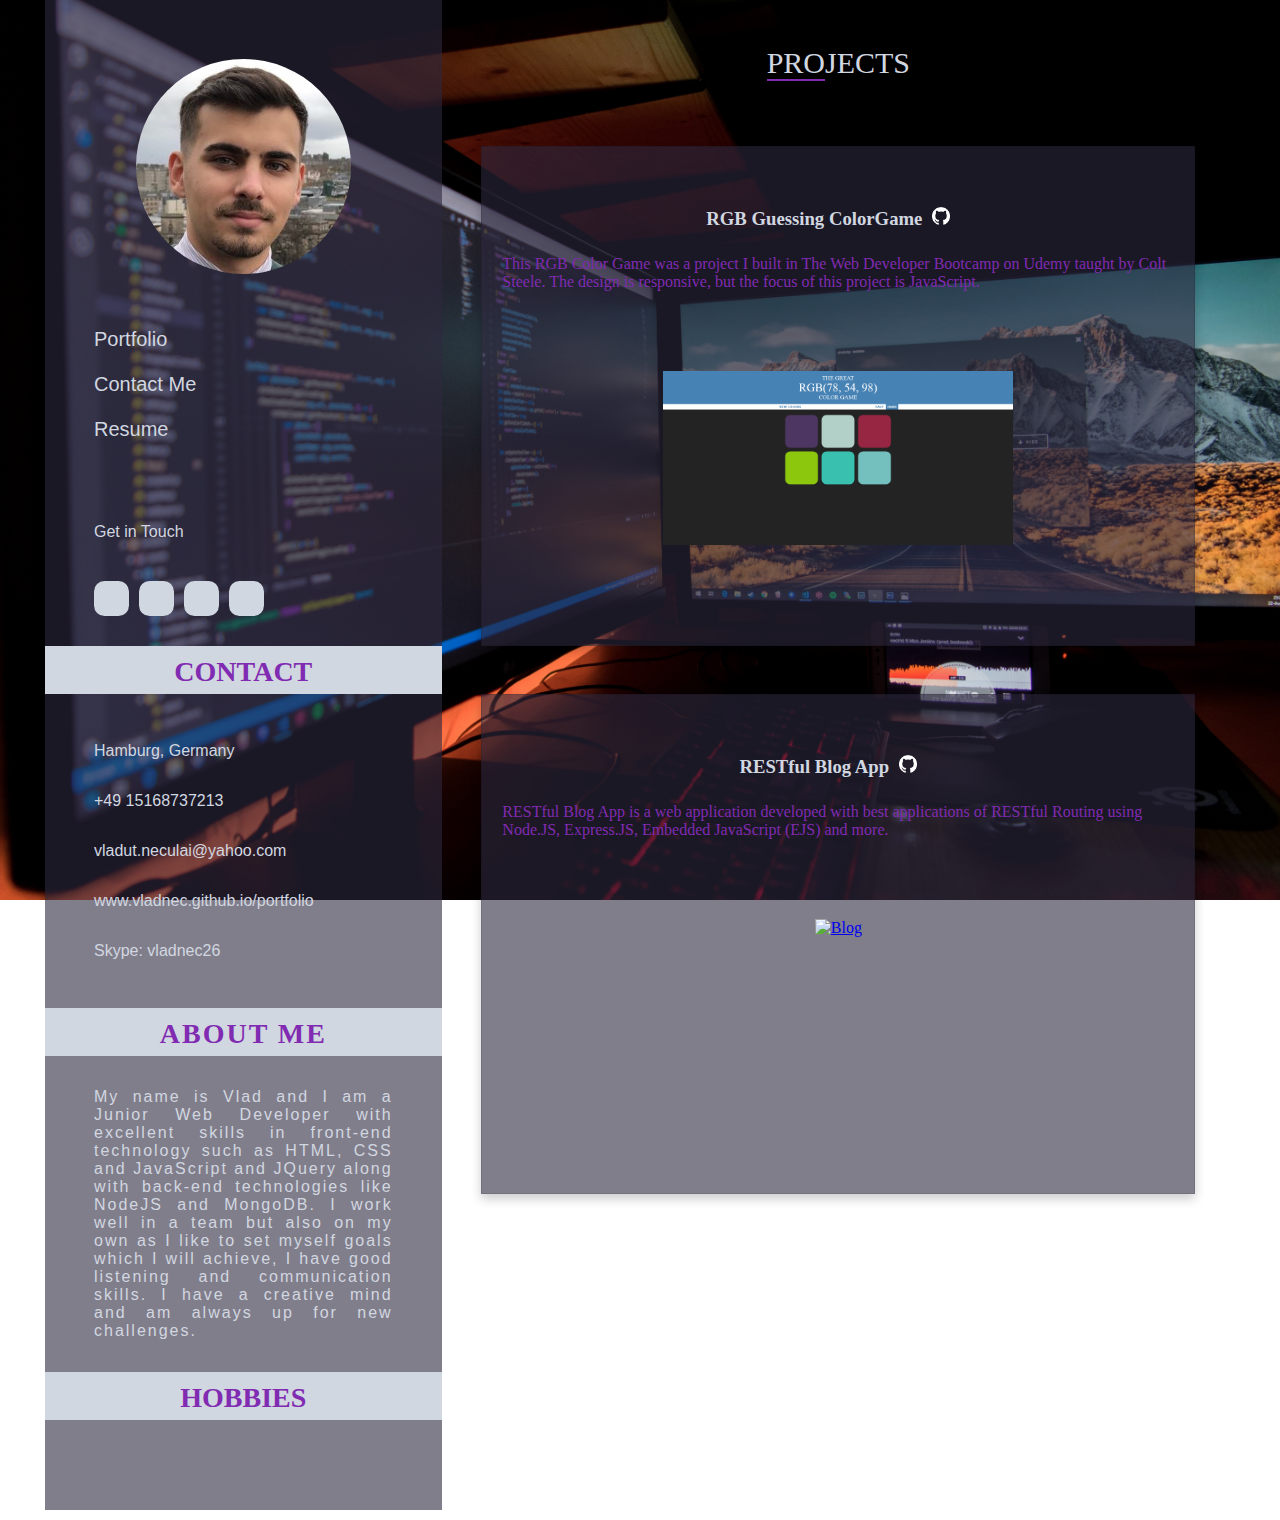
==== portfolio.html @ 5a48dd35 "Added final version" ====
<!DOCTYPE html>
<html lang="en">
<head>
	<title>Portfolio</title>
	<meta charset="utf-8">
	<meta name="viewport" content="width=device-width, initial-scale=1">

	<!--  VENDOR  -->

	<link rel="stylesheet" href="https://use.fontawesome.com/releases/v5.6.3/css/all.css" integrity="sha384-UHRtZLI+pbxtHCWp1t77Bi1L4ZtiqrqD80Kn4Z8NTSRyMA2Fd33n5dQ8lWUE00s/" crossorigin="anonymous">
	<link href="https://fonts.googleapis.com/css?family=Roboto+Mono:300,400%7CRoboto:300,400,500" rel="stylesheet">  

	<link rel="icon" href="src/img/favicon.png"> 	                   <!--  FAVICON -->
	<link rel="stylesheet" type="text/css" href="css/style.css">   <!--  CSS     -->
</head>
<body>
		<div class="portfolio-container">
			<div class="side avatar">
				 <a href="index.html"><img src="src/img/profile-pic.jpg" title="Vlad Neculai" alt="Avatar"/></a> 
			</div>  <!-- /avatar -->
			
			<div class="side navbar">
				<label for="toggle">&#9776;</label>
				<input type="checkbox" id="toggle"/>
				<div class="menu">
					<a href="portfolio.html" class="link">Portfolio  </a>
					<a href="contact.html"  class="link">Contact Me </a>
					<a href="resume.html"   class="link">Resume     </a>
				</div>

				<div class="paragraph">Get in Touch</div>
				<div class="media">
					<a class="media-btn" href="mailto:someone@yoursite.com" target="_blank"><i class="fas fa-envelope"></i></a>
					<a class="media-btn" href="https://www.linkedin.com/in/vladut-neculai" target="_blank"><i class="fab fa-linkedin"></i></a>
					<a class="media-btn" href="https://github.com/vladnec" target="_blank"><i class="fab fa-github-square"></i></a>
					<a class="media-btn" href="https://www.facebook.com/vlad.neculai" target="_blank"><i class="fab fa-facebook"></i></a>
				</div>
			</div> <!-- /navbar -->
    		
    		<div class="side contact">	
				<div class="bigText">CONTACT</div>
				<div class="margin">
					<p>Hamburg, Germany</p>
					<p>+49 15168737213</p>				
					<p>vladut.neculai@yahoo.com</p>
					<p>www.vladnec.github.io/portfolio</p>
					<p>Skype: vladnec26</p>					
    			</div>
			</div>    <!-- /contact -->	
			
			<div class="side about-me"> 
				<div class="bigText">ABOUT ME</div>
				<div class="margin">
					My name is Vlad and I am a Junior Web Developer with excellent skills in front-end technology such as HTML, CSS and JavaScript and JQuery along with back-end technologies like NodeJS and MongoDB. I work well in a team but also on my own as I like to set myself goals which I will achieve, I have good listening and communication skills. I have a creative mind and am always up for new challenges.
				</div>
			</div>    <!-- /about-me -->					
			
			<div class="side hobbies">
				<div class="bigText">HOBBIES</div>
				<div id="icons">
	    			<i class="fas fa-camera-retro"></i> 	
	    			<i class="fas fa-plane-departure"></i>  
	    			<i class="fas fa-code"></i>
    			</div>	
			</div>    <!--/hobbies -->		
			


<!-- ========PORTFOLIO -->
			<div class="portfolio">
				<div class="portfolio-title">
					<div><span class="line">PRO</span>JECTS</div>
				</div>
				<div class="project first">
					<div class="project-descr">
						<h3>RGB Guessing ColorGame<a href="https://github.com/vladnec/RGB-ColorGame"><img src="src/img/githubwhite.png" title="git-repo" alt="repo"/></a></h3>
					<p>This RGB Color Game was a project I built in The Web Developer Bootcamp on Udemy taught by Colt Steele. The design is responsive, but the focus of this project is JavaScript.</p>
					</div>
					<div class="project-img">
						<a href="https://vladnec.github.io/RGB-ColorGame/"><img src="src/img/rgb.png" title="RGB ColorGame" alt="RGB"/></a> 
					</div>
				</div>
				<div class="project second">
					<div class="project-descr">
						<h3>RESTful Blog App<a href="https://github.com/vladnec/Blog"><img src="src/img/githubwhite.png" width="25px" height="25px" title="git-repo" alt="repo"/></a></h3>
						<p>RESTful Blog App is a web application developed with best applications of RESTful Routing using Node.JS, Express.JS, Embedded JavaScript (EJS) and more.</p>
					</div>
					<div class="project-img">
						<a href="https://github.com/vladnec/Blog"><img src="https://screenshotscdn.firefoxusercontent.com/images/537989e9-ac92-4010-b8c0-c2118280bcbb.png" title="RESTful Blog" alt="Blog"/></a> 
					</div>
				</div>
			</div> <!-- /portfolio -->
		</div>
</body>
</html>
---- css/style.css ----
* {
  box-sizing: border-box; }

html {
  background: url(../src/img/cover.jpg) no-repeat center center fixed;
  -webkit-background-size: cover;
  -moz-background-size: cover;
  -o-background-size: cover;
  background-size: cover; }

body {
  margin: 0;
  padding: 0; }

.side, .education, .row, .row-m, .index-container, .index, .index .header-index {
  font-family: Lusitana, sans-serif;
  font-size: 16px; }

.contact .margin, .title {
  display: flex;
  flex-direction: column; }

.write-me, .portfolio .project, .index {
  background-color: rgba(45, 40, 62, 0.6);
  animation: fadeIn 1s linear;
  box-shadow: 0 5px 10px rgba(0, 0, 0, 0.2);
  border: 1px solid rgba(0, 0, 0, 0.1);
  overflow: hidden; }

.resume-container, .contact-container, .portfolio-container, .index-container {
  max-width: 1190px;
  margin: -10px auto;
  display: grid;
  grid-template-columns: 1fr 2fr; }

.resume-container {
  grid-template-areas: "avatar resume-main" "navbar resume-main" "contact resume-main" "about-me resume-main" ". resume-main" "hobbies resume-main";
  background-color: rgba(45, 40, 62, 0.6); }

.margin {
  margin: 32px 49px;
  text-align: justify; }

/* ===sidebar */
.side {
  background-color: rgba(45, 40, 62, 0.6);
  color: #d1d7e0;
  font-weight: 400; }

.avatar {
  grid-area: avatar;
  display: flex;
  justify-content: center; }
  .avatar img {
    border-radius: 50%;
    margin-top: 69px;
    height: 215px;
    width: 215px; }

/* ===navbar */
.navbar label {
  font-size: 26px;
  line-height: 70px;
  display: none; }
.navbar .menu {
  margin-top: 30px;
  margin-left: 49px;
  display: inline-block; }
  .navbar .menu a {
    font-size: 20px;
    margin-top: 20px;
    text-decoration: none;
    display: block;
    color: #d1d7e0; }
  .navbar .menu .link::after {
    content: '';
    display: block;
    width: 0;
    height: 2px;
    background: #d1d7e0;
    transition: width 0.3s; }
  .navbar .menu .link:hover::after {
    width: 100%;
    transition: width .3s; }
.navbar #toggle {
  display: none; }
.navbar .paragraph {
  margin-left: 49px;
  margin-top: 80px; }

/*====social icons*/
.media {
  display: flex;
  text-align: center;
  margin: 40px 0 30px 39px; }

.media-btn {
  text-decoration: none;
  display: inline-block;
  width: 35px;
  height: 35px;
  background: #d1d7e0;
  margin-left: 10px;
  border-radius: 30%;
  color: #802bb1;
  overflow: hidden;
  position: relative; }

.media-btn i {
  line-height: 35px;
  font-size: 12px;
  transition: 0.2s linear; }

.media-btn:hover i {
  transform: scale(1.3);
  color: #d1d7e0; }

.media-btn::before {
  content: "";
  position: absolute;
  width: 120%;
  height: 120%;
  background: #802bb1;
  transform: rotate(45deg);
  left: -110%;
  top: 90%; }

.media-btn:hover::before {
  animation: pop 0.7s 1;
  top: -10%;
  left: -10%; }

/*  ===contact  */
.contact {
  grid-area: contact; }
  .contact .margin {
    justify-content: center; }

.bigText {
  color: #802bb1;
  font-family: Raleway, serif;
  background-color: #d1d7e0;
  margin-top: 0;
  font-size: 28px;
  font-weight: 600;
  text-align: center;
  height: 48px;
  padding-top: 10px; }

.about-me {
  grid-area: about-me;
  letter-spacing: 2px; }

.hobbies {
  grid-area: hobbies; }
  .hobbies #icons {
    display: flex;
    justify-content: center;
    align-items: center;
    font-size: 30px; }
    .hobbies #icons i {
      margin-top: 30px;
      padding: 30px; }

/* == RESUME SECTION == */
.resume-main {
  grid-area: resume-main;
  display: grid;
  grid-template-areas: "title" "education" "experience" "references";
  animation: fadeIn 1s linear; }

.main {
  background-color: #d1d7e0; }
  .main h3 {
    font-family: Lusitana, sans-serif;
    color: #2d283e;
    font-size: 28px;
    font-weight: 500;
    margin-bottom: -9px; }
  .main .bigIcon {
    color: #802bb1;
    font-size: 39px;
    margin: 0 36px 0 65px; }
  .main hr {
    margin: 23px 47px 23px 63px;
    display: block;
    height: 1px;
    border: 0;
    border-top: 2px solid #802bb1;
    padding: 0; }

.title {
  grid-area: title;
  justify-content: center;
  padding-top: 80px;
  padding-bottom: 80px; }
  .title #bigTitle {
    font-family: Raleway, serif;
    font-size: 60px;
    font-weight: 400;
    color: #2d283e;
    margin-left: 65px; }
    .title #bigTitle .specialTitle {
      font-weight: 500;
      color: #802bb1; }
  .title #smallTitle {
    font-size: 28px;
    font-weight: 700;
    color: #2d283e;
    font-family: Lusitana, sans-serif;
    font-weight: 400;
    margin-left: 65px; }

.line {
  border-bottom: 2px solid #802bb1; }

.education {
  grid-area: education; }

.experience {
  grid-area: experience; }

.references {
  grid-area: references;
  padding-bottom: 10px; }

.row {
  display: grid;
  grid-template-columns: 1fr 2fr;
  grid-template-areas: "col-sm col-lg";
  grid-column-gap: 20px;
  color: #2d283e;
  margin-bottom: 10px; }
  .row .col-sm {
    display: flex;
    align-items: baseline;
    margin-top: 4px;
    color: #686868; }
    .row .col-sm ul {
      list-style-type: none;
      padding-left: 17px; }
    .row .col-sm .fa-dot-circle {
      color: #802bb1;
      font-size: 16px;
      margin-left: 63px; }
    .row .col-sm .fa-circle {
      color: #802bb1;
      font-size: 10px;
      margin-left: 63px; }
  .row .col-lg {
    margin: 0 35px 0 0;
    color: #686868;
    padding-right: 19px; }
    .row .col-lg p {
      margin-top: 10px; }
    .row .col-lg h5 {
      font-weight: bold;
      text-transform: uppercase;
      font-size: 20px;
      margin-top: 24px;
      margin-bottom: 0px;
      padding-bottom: 0px; }

.row-m {
  display: grid;
  grid-template-columns: 330px 330px;
  grid-column-gap: 36px; }
  .row-m .col-m {
    margin: 11px 0 0 25px;
    color: #686868;
    text-align: left; }
    .row-m .col-m ul {
      list-style: none;
      margin: 0;
      text-align: justify;
      line-height: 1.5; }

/* ====Contact Section  */
.contact-container {
  grid-template-areas: "avatar write-me" "navbar write-me" "contact write-me" "about-me write-me" "hobbies write-me"; }

.write-me {
  margin: 69px auto;
  width: 60%;
  grid-area: write-me;
  padding: 40px;
  height: 560px; }
  .write-me p {
    width: 100%;
    text-align: center;
    padding: 0;
    color: #802bb1; }
  .write-me input {
    color: #d1d7e0;
    padding: 10px 0;
    margin-bottom: 30px;
    background: rgba(0, 0, 0, 0); }
  .write-me textarea {
    color: #d1d7e0;
    height: 120px;
    padding: 10px 0;
    margin-bottom: 40px;
    background: rgba(0, 0, 0, 0);
    resize: none; }
  .write-me input, .write-me textarea {
    width: 100%;
    box-shadow: none;
    outline: none;
    border: none;
    border-bottom: 2px solid #999; }
  .write-me form div {
    position: relative; }
    .write-me form div label {
      position: absolute;
      top: 10px;
      left: 0;
      color: #d1d7e0;
      transition: .5s;
      pointer-events: none; }

.write-me input:focus ~ label,
.write-me textarea:focus ~ label,
.write-me input:valid ~ label,
.write-me textarea:valid ~ label {
  top: -12px;
  left: 0;
  color: #802bb1;
  font-size: 12px;
  font-weight: bold; }

.write-me input:focus,
.write-me textarea:focus,
.write-me input:valid,
.write-me textarea:valid {
  border-bottom: 2px solid #802bb1; }

.btn-effect {
  position: relative;
  background: rgba(0, 0, 0, 0);
  color: #d1d7e0;
  width: 100%;
  height: 60px;
  border: 1px solid #802bb1;
  font-size: 18px;
  border-radius: 4px;
  transition: .6s;
  margin-top: -8px;
  overflow: hidden; }

.btn-effect:focus {
  outline: none; }

.btn-effect::before {
  content: '';
  display: block;
  position: absolute;
  background: rgba(255, 255, 255, 0.5);
  width: 80px;
  height: 100%;
  left: 0;
  top: 0;
  opacity: .5;
  filter: blur(30px);
  transform: translateX(-130px) skewX(-15deg); }

.btn-effect::after {
  content: '';
  display: block;
  position: absolute;
  background: rgba(255, 255, 255, 0.2);
  width: 30px;
  height: 100%;
  left: 30px;
  top: 0;
  opacity: 0;
  filter: blur(30px);
  transform: translate(-100px) scaleX(-15); }

.btn-effect:hover {
  background: #802bb1;
  cursor: pointer; }

.btn-effect:hover:before {
  transform: translateX(300px) skewX(-15deg);
  opacity: .6;
  transition: .7s; }

.btn-effect:hover:after {
  transform: translateX(300px) skewX(-15deg);
  opacity: 1;
  transition: .7s; }

/* ==== Portfolio Page */
.portfolio-container {
  grid-template-areas: "avatar portfolio" "navbar portfolio" "contact portfolio" "about-me portfolio" "hobbies portfolio"; }

.portfolio {
  grid-area: portfolio;
  color: #d1d7e0; }
  .portfolio .portfolio-title {
    text-align: center;
    font-size: 30px;
    margin: 56px auto; }
  .portfolio .first {
    margin: 66px auto 10px auto; }
  .portfolio .second {
    margin: 48px auto 10px; }
  .portfolio .project {
    padding: 20px;
    width: 90%;
    height: 500px; }
    .portfolio .project .project-descr h3 {
      text-align: center;
      margin: 40px 20px 25px 0; }
      .portfolio .project .project-descr h3 a img {
        margin-left: 10px;
        color: #000;
        width: 18px;
        height: 18px; }
    .portfolio .project .project-descr p {
      color: #802bb1; }
    .portfolio .project .project-img {
      width: 350px;
      margin: 40px auto;
      height: 250px;
      text-align: center;
      overflow: hidden; }
      .portfolio .project .project-img img {
        margin-top: 40px;
        max-width: 100%;
        max-height: 100%;
        transition: 0.75s; }
      .portfolio .project .project-img :hover img {
        transform: scale(1.2); }

/*=====Index Page */
.index-container {
  grid-template-areas: "avatar index" "navbar index" "contact index" "about-me index" "hobbies index"; }

.index {
  grid-area: index;
  width: 90%;
  height: 576px;
  margin: 80px auto; }
  .index .header-index {
    margin: 100px 30px 80px 80px;
    color: #d1d7e0; }
    .index .header-index h1 {
      font-size: 40px; }
    .index .header-index h4 {
      font-size: 25px; }
  .index .btn-index {
    margin: 100px 30px 80px 80px;
    animation: fadeIn 1s linear; }
    .index .btn-index a {
      text-decoration: none;
      text-align: center;
      display: block;
      background: rgba(0, 0, 0, 0);
      color: #d1d7e0;
      padding: 20px;
      width: 55%;
      height: 60px;
      margin: 40px 0 10px 0;
      border: 1px solid #802bb1;
      font-size: 18px;
      border-radius: 4px;
      transition: .6s;
      overflow: hidden; }
    .index .btn-index a:hover {
      background: #802bb1;
      cursor: pointer; }

@media only screen and (max-width: 800px) {
  .portfolio-container,
  .index-container,
  .resume-container,
  .contact-container {
    display: flex;
    flex-direction: column; }

  /*== index page*/
  .index-container .index .btn-index a {
    width: 80%;
    border-radius: 4px;
    font-size: 1em;
    font-family: Lusitana, sans-serif; }

  /*= contact page*/
  .contact-container .write-me {
    margin: 0;
    width: 100%; }
    .contact-container .write-me form div input,
    .contact-container .write-me form div textarea {
      width: 100%; }
    .contact-container .write-me .btn-effect {
      width: 100%; }

  /*resume page*/
  .main h3 {
    font-size: 20px; }
    .main h3 .bigIcon {
      font-size: 20px; }

  .navbar label {
    text-align-last: right;
    padding-right: 10px;
    display: block;
    cursor: pointer; }
  .navbar .paragraph {
    display: none; }
  .navbar .menu {
    text-align: left;
    display: none; }
    .navbar .menu a {
      display: block;
      margin: 20px 13px; }
  .navbar .media {
    position: absolute;
    top: -25px;
    left: 14px; }

  #toggle:checked + .menu {
    display: inline-block; }

  .avatar,
  .hobbies,
  .about-me,
  .references {
    display: none; }

  .portfolio-container .portfolio .portfolio-title {
    background-color: #d1d7e0;
    font-weight: 600;
    text-transform: uppercase;
    color: #ccc;
    font-size: 28px;
    height: 48px;
    padding-top: 10px;
    width: 100%;
    color: #802bb1;
    margin: 0; }
  .portfolio-container .portfolio .line {
    border-bottom: none; }
  .portfolio-container .project {
    margin-top: 0; } }
@media only screen and (max-width: 900px) {
  #bigTitle
  , #smallTitle {
    text-align: justify; }

  .bigText {
    width: 100%; } }
@media only screen and (max-width: 1040px) {
  .resume-container {
    grid-template-rows: auto;
    grid-template-columns: 1fr 3fr; }

  .row {
    display: grid;
    grid-template-columns: 1fr;
    grid-template-areas: "col-sm" "col-lg"; }
    .row .col-lg {
      margin-left: 96px; }
      .row .col-lg h5 {
        font-size: 16px; }
    .row .past {
      margin-left: 6px; }

  .margin {
    display: flex;
    align-items: center;
    justify-content: center; }

  .avatar img {
    height: 180px;
    width: 180px;
    justify-content: center;
    border: 3px solid #802bb1;
    margin-bottom: 10px; }

  .resume-main .title #bigTitle {
    font-size: 35px; }
  .resume-main .title #smallTitle {
    font-size: 15px; }

  .row-m {
    display: flex;
    flex-direction: column; }

  .references {
    padding-bottom: 15px; }

  /* project page*/
  .portfolio .project {
    height: 475px; }

  /*index page*/ }
/* KEYFRAMES */
@keyframes pop {
  0% {
    left: -110%;
    top: 90%; }
  50% {
    left: 10%;
    top: -30%; }
  100% {
    left: -10%;
    top: -10%; } }
@keyframes fadeIn {
  0% {
    opacity: 0; }
  100% {
    opacity: 1; } }

/*# sourceMappingURL=style.css.map */
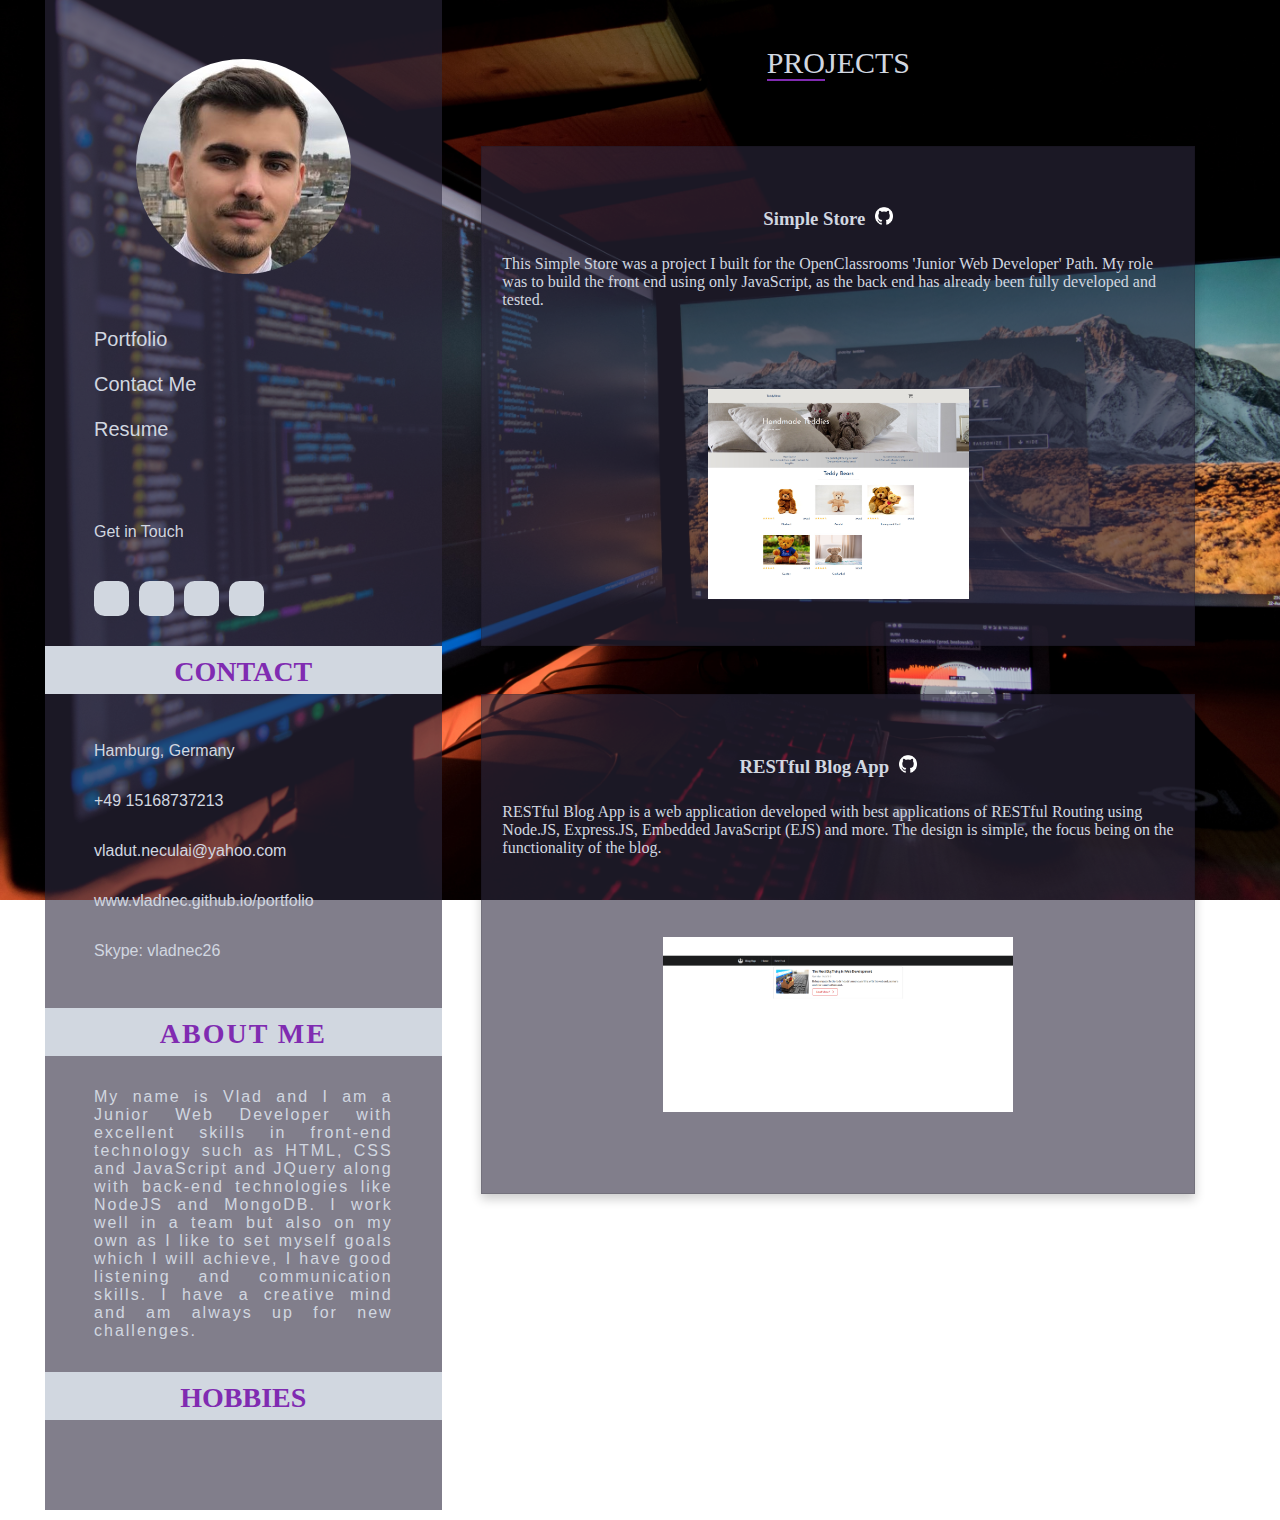
==== commit 3fada6d2: "updated projects, added images" ====
--- a/portfolio.html
+++ b/portfolio.html
@@ -73,20 +73,20 @@
 				</div>
 				<div class="project first">
 					<div class="project-descr">
-						<h3>RGB Guessing ColorGame<a href="https://github.com/vladnec/RGB-ColorGame"><img src="src/img/githubwhite.png" title="git-repo" alt="repo"/></a></h3>
-					<p>This RGB Color Game was a project I built in The Web Developer Bootcamp on Udemy taught by Colt Steele. The design is responsive, but the focus of this project is JavaScript.</p>
+						<h3>Simple Store<a href="https://github.com/vladnec/OC-5thProject"><img src="src/img/githubwhite.png" title="git-repo" alt="repo"/></a></h3>
+					<p>This Simple Store was a project I built for the OpenClassrooms 'Junior Web Developer' Path. My role was to build the front end using only JavaScript, as the back end has already been fully developed and tested. </p>
 					</div>
 					<div class="project-img">
-						<a href="https://vladnec.github.io/RGB-ColorGame/"><img src="src/img/rgb.png" title="RGB ColorGame" alt="RGB"/></a> 
+						<a href="https://github.com/vladnec/OC-5thProject"><img src="./images/simpleStore1.jpg" title="SimpleStore" alt="SimpleStore"/></a> 
 					</div>
 				</div>
 				<div class="project second">
 					<div class="project-descr">
 						<h3>RESTful Blog App<a href="https://github.com/vladnec/Blog"><img src="src/img/githubwhite.png" width="25px" height="25px" title="git-repo" alt="repo"/></a></h3>
-						<p>RESTful Blog App is a web application developed with best applications of RESTful Routing using Node.JS, Express.JS, Embedded JavaScript (EJS) and more.</p>
+						<p>RESTful Blog App is a web application developed with best applications of RESTful Routing using Node.JS, Express.JS, Embedded JavaScript (EJS) and more. The design is simple, the focus being on the functionality of the blog.</p>
 					</div>
 					<div class="project-img">
-						<a href="https://github.com/vladnec/Blog"><img src="https://screenshotscdn.firefoxusercontent.com/images/537989e9-ac92-4010-b8c0-c2118280bcbb.png" title="RESTful Blog" alt="Blog"/></a> 
+						<a href="https://github.com/vladnec/Blog"><img src="./images/restful1.png" title="RESTful Blog" alt="Blog"/></a> 
 					</div>
 				</div>
 			</div> <!-- /portfolio -->
--- a/css/style.css
+++ b/css/style.css
@@ -418,7 +418,7 @@
         width: 18px;
         height: 18px; }
     .portfolio .project .project-descr p {
-      color: #802bb1; }
+      color: #d1d7e0; }
     .portfolio .project .project-img {
       width: 350px;
       margin: 40px auto;
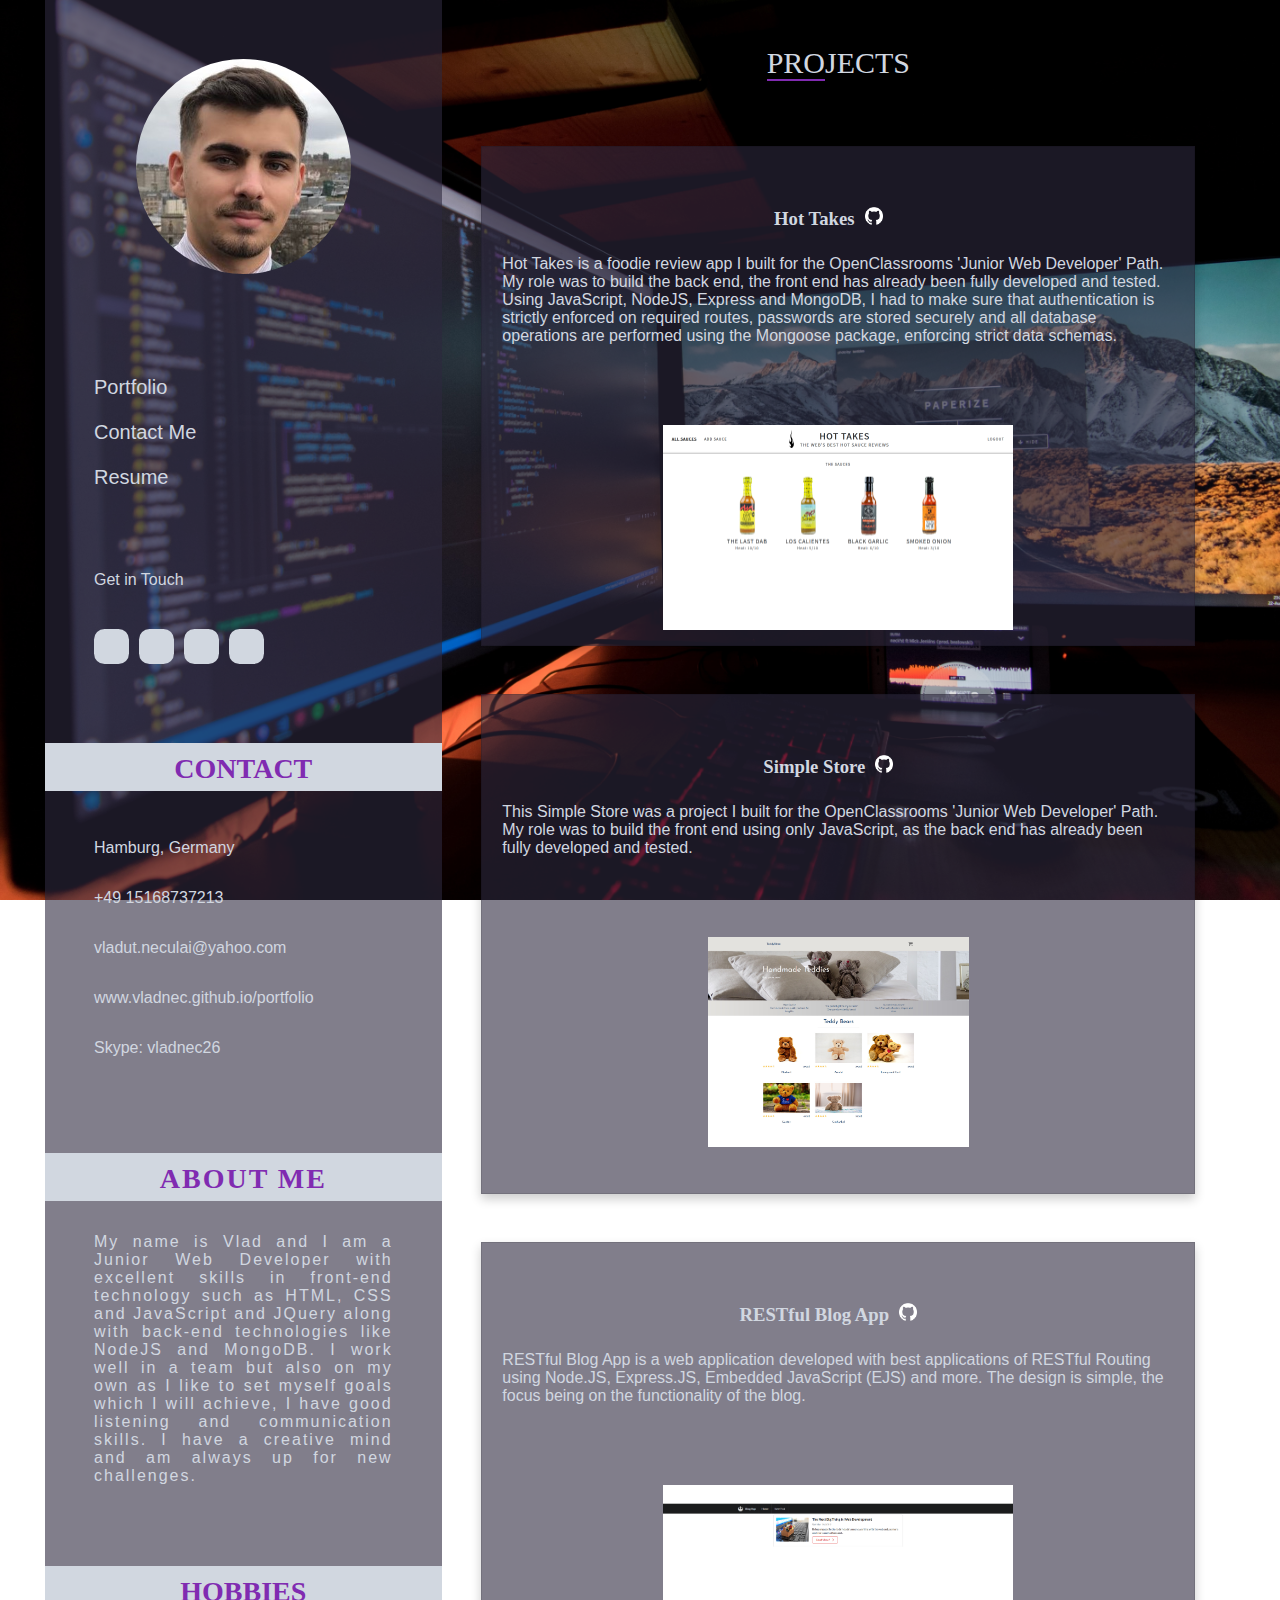
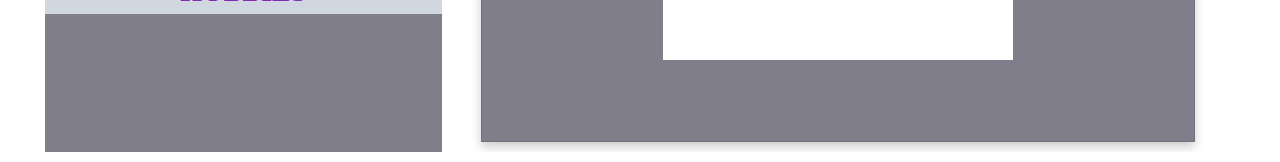
==== commit 5e994e6a: "added hot takes project" ====
--- a/portfolio.html
+++ b/portfolio.html
@@ -73,14 +73,24 @@
 				</div>
 				<div class="project first">
 					<div class="project-descr">
+						<h3>Hot Takes<a href="https://github.com/vladnec/Foodie-Review-App"><img src="src/img/githubwhite.png" title="git-repo" alt="repo"/></a></h3>
+					<p>Hot Takes is a foodie review app I built for the OpenClassrooms 'Junior Web Developer' Path. My role was to build the back end, the front end has already been fully developed and tested. Using JavaScript, NodeJS, Express and MongoDB, I had to make sure that authentication is strictly enforced on required routes, passwords are stored securely and all database operations are performed using the Mongoose package, enforcing strict data schemas. </p>
+					</div>
+					<div class="project-img">
+						<a href="https://github.com/vladnec/Foodie-Review-App"><img src="./images/HotTakes_Mainpage.png" title="HotTakes" alt="HotTakes"/></a> 
+					</div>
+				</div>
+				<div class="project nextProject">
+					<div class="project-descr">
 						<h3>Simple Store<a href="https://github.com/vladnec/OC-5thProject"><img src="src/img/githubwhite.png" title="git-repo" alt="repo"/></a></h3>
 					<p>This Simple Store was a project I built for the OpenClassrooms 'Junior Web Developer' Path. My role was to build the front end using only JavaScript, as the back end has already been fully developed and tested. </p>
 					</div>
 					<div class="project-img">
-						<a href="https://github.com/vladnec/OC-5thProject"><img src="./images/simpleStore1.jpg" title="SimpleStore" alt="SimpleStore"/></a> 
+						<a href="https://github.com/vladnec/OC-5thProject"><img src="./images/simpleStore_MainPage.jpg" title="SimpleStore" alt="SimpleStore"/></a> 
 					</div>
 				</div>
-				<div class="project second">
+
+				<div class="project nextProject">
 					<div class="project-descr">
 						<h3>RESTful Blog App<a href="https://github.com/vladnec/Blog"><img src="src/img/githubwhite.png" width="25px" height="25px" title="git-repo" alt="repo"/></a></h3>
 						<p>RESTful Blog App is a web application developed with best applications of RESTful Routing using Node.JS, Express.JS, Embedded JavaScript (EJS) and more. The design is simple, the focus being on the functionality of the blog.</p>
--- a/css/style.css
+++ b/css/style.css
@@ -403,7 +403,7 @@
     margin: 56px auto; }
   .portfolio .first {
     margin: 66px auto 10px auto; }
-  .portfolio .second {
+  .portfolio .nextProject {
     margin: 48px auto 10px; }
   .portfolio .project {
     padding: 20px;
@@ -418,7 +418,8 @@
         width: 18px;
         height: 18px; }
     .portfolio .project .project-descr p {
-      color: #d1d7e0; }
+      color: #d1d7e0;
+      font-family:Lusitana, sans-serif; }
     .portfolio .project .project-img {
       width: 350px;
       margin: 40px auto;
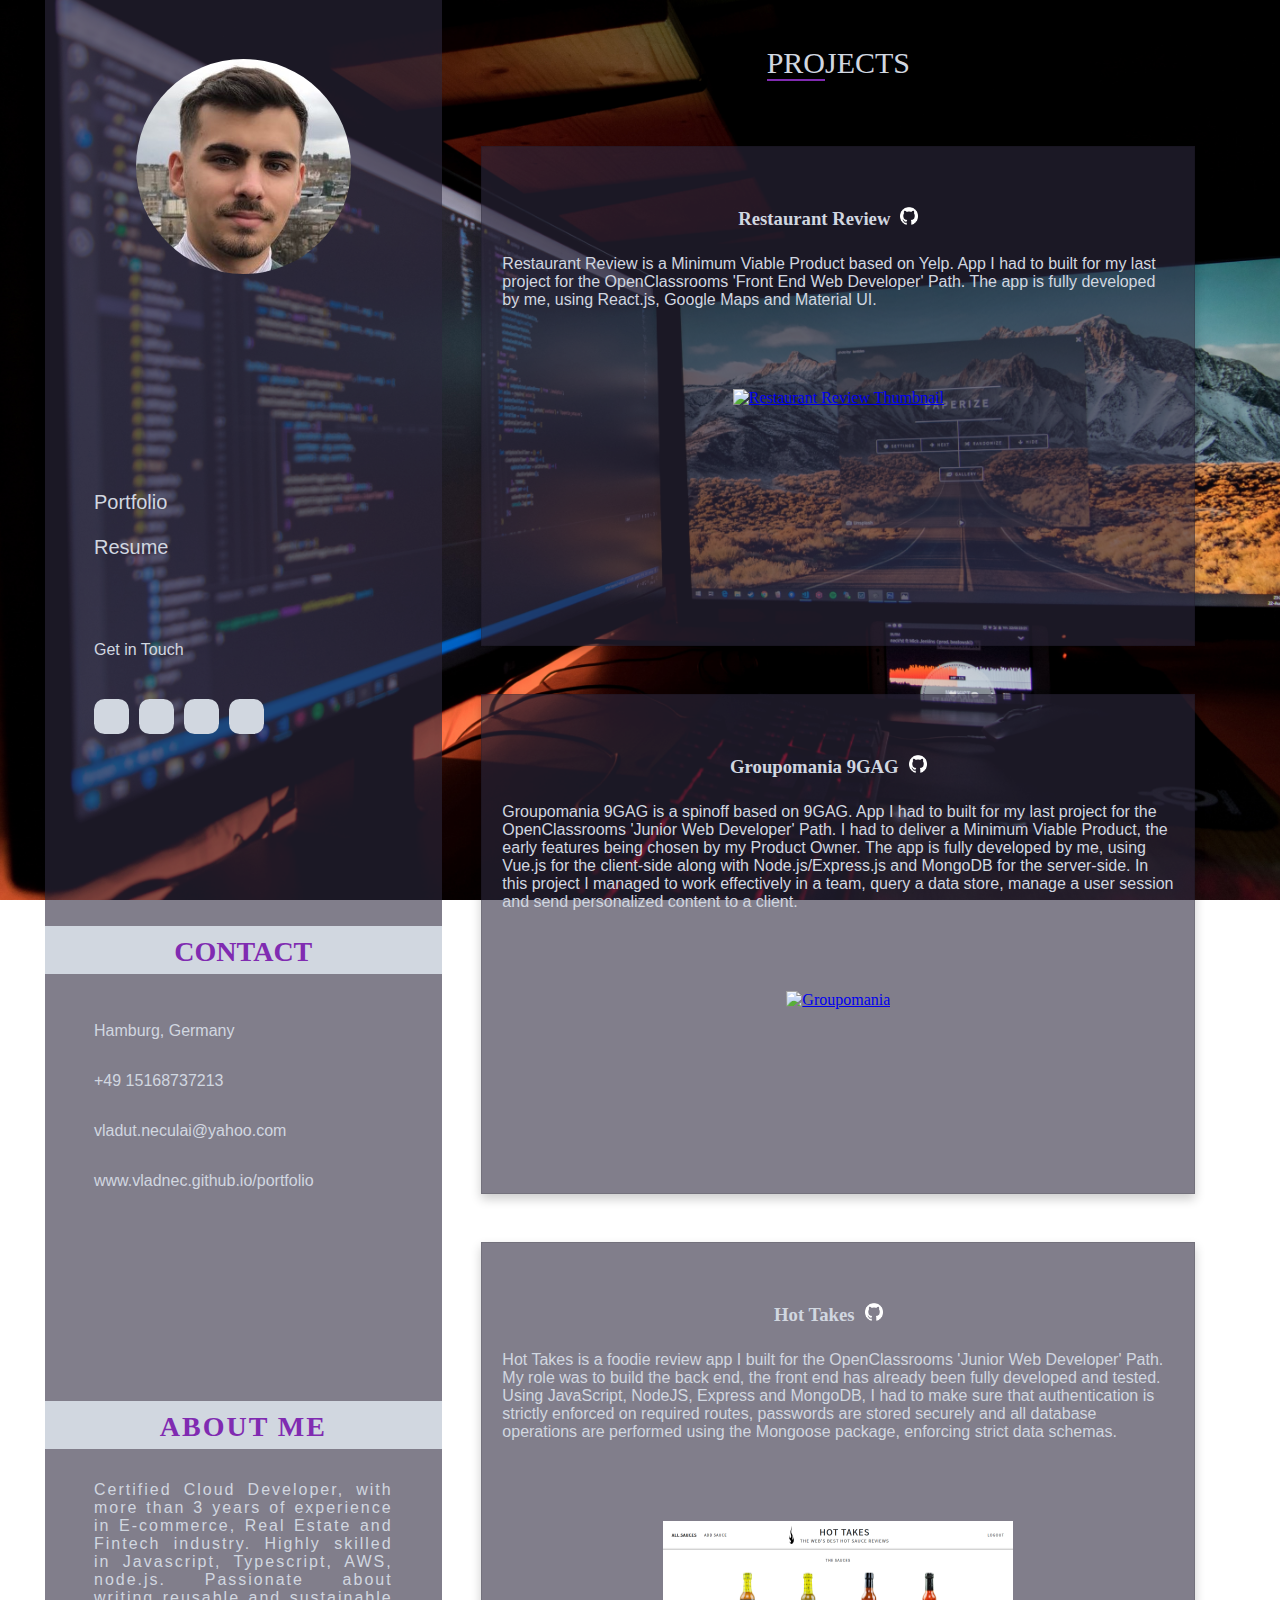
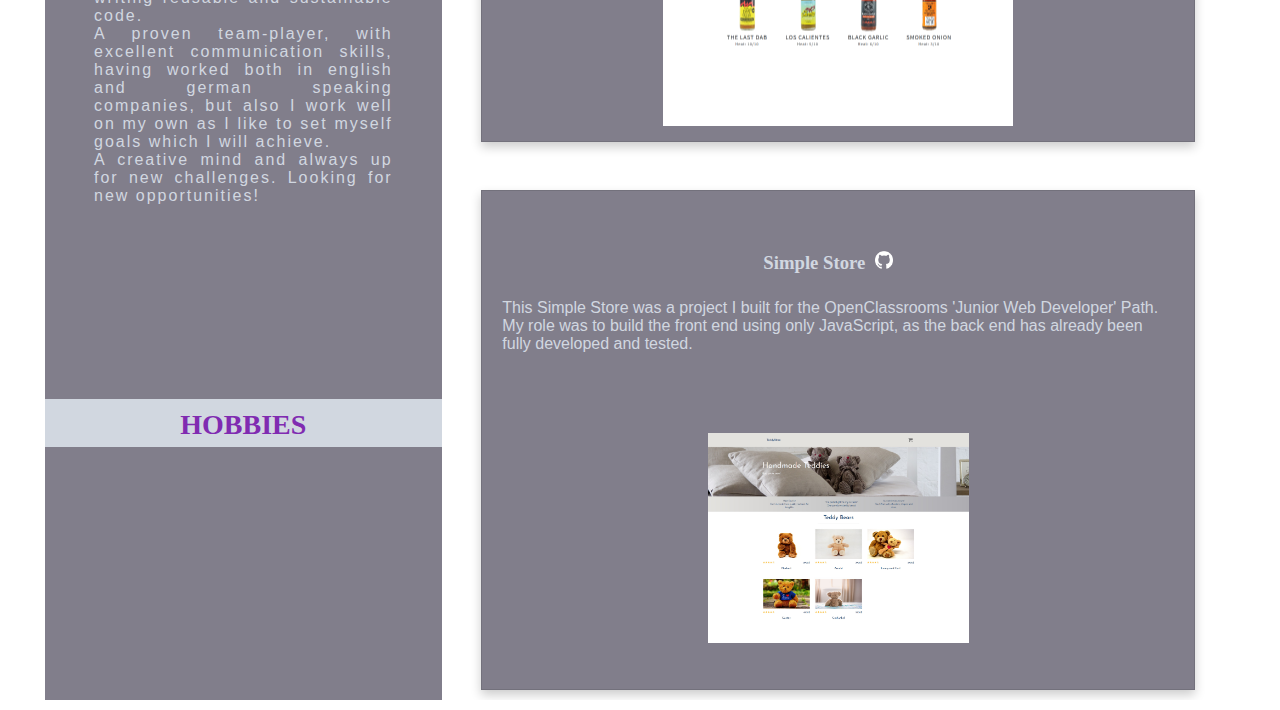
==== commit ad4ecd40: "update cv 2022" ====
--- a/portfolio.html
+++ b/portfolio.html
@@ -1,5 +1,6 @@
 <!DOCTYPE html>
 <html lang="en">
+
 <head>
 	<title>Portfolio</title>
 	<meta charset="utf-8">
@@ -7,99 +8,137 @@
 
 	<!--  VENDOR  -->
 
-	<link rel="stylesheet" href="https://use.fontawesome.com/releases/v5.6.3/css/all.css" integrity="sha384-UHRtZLI+pbxtHCWp1t77Bi1L4ZtiqrqD80Kn4Z8NTSRyMA2Fd33n5dQ8lWUE00s/" crossorigin="anonymous">
-	<link href="https://fonts.googleapis.com/css?family=Roboto+Mono:300,400%7CRoboto:300,400,500" rel="stylesheet">  
+	<link rel="stylesheet" href="https://use.fontawesome.com/releases/v5.6.3/css/all.css"
+		integrity="sha384-UHRtZLI+pbxtHCWp1t77Bi1L4ZtiqrqD80Kn4Z8NTSRyMA2Fd33n5dQ8lWUE00s/" crossorigin="anonymous">
+	<link href="https://fonts.googleapis.com/css?family=Roboto+Mono:300,400%7CRoboto:300,400,500" rel="stylesheet">
 
-	<link rel="icon" href="src/img/favicon.png"> 	                   <!--  FAVICON -->
-	<link rel="stylesheet" type="text/css" href="css/style.css">   <!--  CSS     -->
+	<link rel="icon" href="src/img/favicon.png"> <!--  FAVICON -->
+	<link rel="stylesheet" type="text/css" href="css/style.css"> <!--  CSS     -->
 </head>
+
 <body>
-		<div class="portfolio-container">
-			<div class="side avatar">
-				 <a href="index.html"><img src="src/img/profile-pic.jpg" title="Vlad Neculai" alt="Avatar"/></a> 
-			</div>  <!-- /avatar -->
-			
-			<div class="side navbar">
-				<label for="toggle">&#9776;</label>
-				<input type="checkbox" id="toggle"/>
-				<div class="menu">
-					<a href="portfolio.html" class="link">Portfolio  </a>
-					<a href="contact.html"  class="link">Contact Me </a>
-					<a href="resume.html"   class="link">Resume     </a>
-				</div>
+	<div class="portfolio-container">
+		<div class="side avatar">
+			<a href="index.html"><img src="src/img/profile-pic.jpg" title="Vlad Neculai" alt="Avatar" /></a>
+		</div> <!-- /avatar -->
 
-				<div class="paragraph">Get in Touch</div>
-				<div class="media">
-					<a class="media-btn" href="mailto:someone@yoursite.com" target="_blank"><i class="fas fa-envelope"></i></a>
-					<a class="media-btn" href="https://www.linkedin.com/in/vladut-neculai" target="_blank"><i class="fab fa-linkedin"></i></a>
-					<a class="media-btn" href="https://github.com/vladnec" target="_blank"><i class="fab fa-github-square"></i></a>
-					<a class="media-btn" href="https://www.facebook.com/vlad.neculai" target="_blank"><i class="fab fa-facebook"></i></a>
-				</div>
-			</div> <!-- /navbar -->
-    		
-    		<div class="side contact">	
-				<div class="bigText">CONTACT</div>
-				<div class="margin">
-					<p>Hamburg, Germany</p>
-					<p>+49 15168737213</p>				
-					<p>vladut.neculai@yahoo.com</p>
-					<p>www.vladnec.github.io/portfolio</p>
-					<p>Skype: vladnec26</p>					
-    			</div>
-			</div>    <!-- /contact -->	
-			
-			<div class="side about-me"> 
-				<div class="bigText">ABOUT ME</div>
-				<div class="margin">
-					My name is Vlad and I am a Junior Web Developer with excellent skills in front-end technology such as HTML, CSS and JavaScript and JQuery along with back-end technologies like NodeJS and MongoDB. I work well in a team but also on my own as I like to set myself goals which I will achieve, I have good listening and communication skills. I have a creative mind and am always up for new challenges.
-				</div>
-			</div>    <!-- /about-me -->					
-			
-			<div class="side hobbies">
-				<div class="bigText">HOBBIES</div>
-				<div id="icons">
-	    			<i class="fas fa-camera-retro"></i> 	
-	    			<i class="fas fa-plane-departure"></i>  
-	    			<i class="fas fa-code"></i>
-    			</div>	
-			</div>    <!--/hobbies -->		
-			
+		<div class="side navbar">
+			<label for="toggle">&#9776;</label>
+			<input type="checkbox" id="toggle" />
+			<div class="menu">
+				<a href="portfolio.html" class="link">Portfolio </a>
+				<a href="resume.html" class="link">Resume </a>
+			</div>
+
+			<div class="paragraph">Get in Touch</div>
+			<div class="media">
+				<a class="media-btn" href="mailto:vladut.neculai@yahoo.com" target="_blank"><i class="fas fa-envelope"></i></a>
+				<a class="media-btn" href="https://www.linkedin.com/in/vladut-neculai" target="_blank"><i
+						class="fab fa-linkedin"></i></a>
+				<a class="media-btn" href="https://github.com/vladnec" target="_blank"><i
+						class="fab fa-github-square"></i></a>
+				<a class="media-btn" href="https://www.facebook.com/vlad.neculai" target="_blank"><i
+						class="fab fa-facebook"></i></a>
+			</div>
+		</div> <!-- /navbar -->
+
+		<div class="side contact">
+			<div class="bigText">CONTACT</div>
+			<div class="margin">
+				<p>Hamburg, Germany</p>
+				<p>+49 15168737213</p>
+				<p>vladut.neculai@yahoo.com</p>
+				<p>www.vladnec.github.io/portfolio</p>
+			</div>
+		</div> <!-- /contact -->
+
+		<div class="side about-me">
+			<div class="bigText">ABOUT ME</div>
+			<div class="margin">
+				Certified Cloud Developer, with more than 3 years of experience in E-commerce, Real Estate and Fintech industry. Highly skilled in Javascript, Typescript, AWS, node.js.
+				Passionate about writing reusable and sustainable code. </br>
+				A proven team-player, with excellent communication skills, having worked both in english and german speaking companies, but also I work well on my own as I like to set myself goals which I will achieve. </br>
+
+				A creative mind and always up for new challenges.
+				Looking for new opportunities!
+			</div>
+		</div> <!-- /about-me -->
+
+		<div class="side hobbies">
+			<div class="bigText">HOBBIES</div>
+			<div id="icons">
+				<i class="fas fa-camera-retro"></i>
+				<i class="fas fa-plane-departure"></i>
+				<i class="fas fa-code"></i>
+			</div>
+		</div>
+		<!--/hobbies -->
 
 
-<!-- ========PORTFOLIO -->
-			<div class="portfolio">
-				<div class="portfolio-title">
-					<div><span class="line">PRO</span>JECTS</div>
+
+		<!-- ========PORTFOLIO -->
+		<div class="portfolio">
+			<div class="portfolio-title">
+				<div><span class="line">PRO</span>JECTS</div>
+			</div>
+			<div class="project first">
+				<div class="project-descr">
+					<h3>Restaurant Review<a href="https://github.com/vladnec/restaurant-review"><img
+								src="src/img/githubwhite.png" title="git-repo" alt="repo" /></a></h3>
+					<p>Restaurant Review is a Minimum Viable Product based on Yelp. App I had to built for my last project for the
+						OpenClassrooms 'Front End Web Developer' Path. The app is fully developed by me, using React.js, Google Maps and Material UI. </p>
 				</div>
-				<div class="project first">
-					<div class="project-descr">
-						<h3>Hot Takes<a href="https://github.com/vladnec/Foodie-Review-App"><img src="src/img/githubwhite.png" title="git-repo" alt="repo"/></a></h3>
-					<p>Hot Takes is a foodie review app I built for the OpenClassrooms 'Junior Web Developer' Path. My role was to build the back end, the front end has already been fully developed and tested. Using JavaScript, NodeJS, Express and MongoDB, I had to make sure that authentication is strictly enforced on required routes, passwords are stored securely and all database operations are performed using the Mongoose package, enforcing strict data schemas. </p>
-					</div>
-					<div class="project-img">
-						<a href="https://github.com/vladnec/Foodie-Review-App"><img src="./images/HotTakes_Mainpage.png" title="HotTakes" alt="HotTakes"/></a> 
-					</div>
+				<div class="project-img">
+					<a href="https://github.com/vladnec/restaurant-review""><img src="src/img/restaurant-review.png"
+							title="Restaurant Review" alt="Restaurant Review Thumbnail" /></a>
 				</div>
-				<div class="project nextProject">
-					<div class="project-descr">
-						<h3>Simple Store<a href="https://github.com/vladnec/OC-5thProject"><img src="src/img/githubwhite.png" title="git-repo" alt="repo"/></a></h3>
-					<p>This Simple Store was a project I built for the OpenClassrooms 'Junior Web Developer' Path. My role was to build the front end using only JavaScript, as the back end has already been fully developed and tested. </p>
-					</div>
-					<div class="project-img">
-						<a href="https://github.com/vladnec/OC-5thProject"><img src="./images/simpleStore_MainPage.jpg" title="SimpleStore" alt="SimpleStore"/></a> 
-					</div>
+			</div>
+			<div class="project nextProject">
+				<div class="project-descr">
+					<h3>Groupomania 9GAG<a href="https://github.com/vladnec/groupomania-9gag"><img
+								src="src/img/githubwhite.png" title="git-repo" alt="repo" /></a></h3>
+					<p>Groupomania 9GAG is a spinoff based on 9GAG. App I had to built for my last project for the
+						OpenClassrooms 'Junior Web Developer' Path. I had to deliver a Minimum Viable Product, the early
+						features being chosen by my Product Owner. The app is fully developed by me, using Vue.js for
+						the client-side along with Node.js/Express.js and MongoDB for the server-side. In this project I
+						managed to work effectively in a team, query a data store, manage a user session and send
+						personalized content to a client. </p>
 				</div>
+				<div class="project-img">
+					<a href="https://github.com/vladnec/groupomania-9gag"><img src="src/img/groupomania-postfeed.png"
+							title="Groupomania" alt="Groupomania" /></a>
+				</div>
+			</div>
+			<div class="project nextProject">
+				<div class="project-descr">
+					<h3>Hot Takes<a href="https://github.com/vladnec/Foodie-Review-App"><img
+								src="src/img/githubwhite.png" title="git-repo" alt="repo" /></a></h3>
+					<p>Hot Takes is a foodie review app I built for the OpenClassrooms 'Junior Web Developer' Path. My
+						role was to build the back end, the front end has already been fully developed and tested. Using
+						JavaScript, NodeJS, Express and MongoDB, I had to make sure that authentication is strictly
+						enforced on required routes, passwords are stored securely and all database operations are
+						performed using the Mongoose package, enforcing strict data schemas. </p>
+				</div>
+				<div class="project-img">
+					<a href="https://github.com/vladnec/Foodie-Review-App"><img src="src/img/HotTakes_Mainpage.png"
+							title="HotTakes" alt="HotTakes" /></a>
+				</div>
+			</div>
+			<div class="project nextProject">
+				<div class="project-descr">
+					<h3>Simple Store<a href="https://github.com/vladnec/OC-5thProject"><img
+								src="src/img/githubwhite.png" title="git-repo" alt="repo" /></a></h3>
+					<p>This Simple Store was a project I built for the OpenClassrooms 'Junior Web Developer' Path. My
+						role was to build the front end using only JavaScript, as the back end has already been fully
+						developed and tested. </p>
+				</div>
+				<div class="project-img">
+					<a href="https://github.com/vladnec/OC-5thProject"><img src="src/img/simpleStore_MainPage.jpg"
+							title="SimpleStore" alt="SimpleStore" /></a>
+				</div>
+			</div>
+		</div> <!-- /portfolio -->
+	</div>
+</body>
 
-				<div class="project nextProject">
-					<div class="project-descr">
-						<h3>RESTful Blog App<a href="https://github.com/vladnec/Blog"><img src="src/img/githubwhite.png" width="25px" height="25px" title="git-repo" alt="repo"/></a></h3>
-						<p>RESTful Blog App is a web application developed with best applications of RESTful Routing using Node.JS, Express.JS, Embedded JavaScript (EJS) and more. The design is simple, the focus being on the functionality of the blog.</p>
-					</div>
-					<div class="project-img">
-						<a href="https://github.com/vladnec/Blog"><img src="./images/restful1.png" title="RESTful Blog" alt="Blog"/></a> 
-					</div>
-				</div>
-			</div> <!-- /portfolio -->
-		</div>
-</body>
-</html>+</html>
